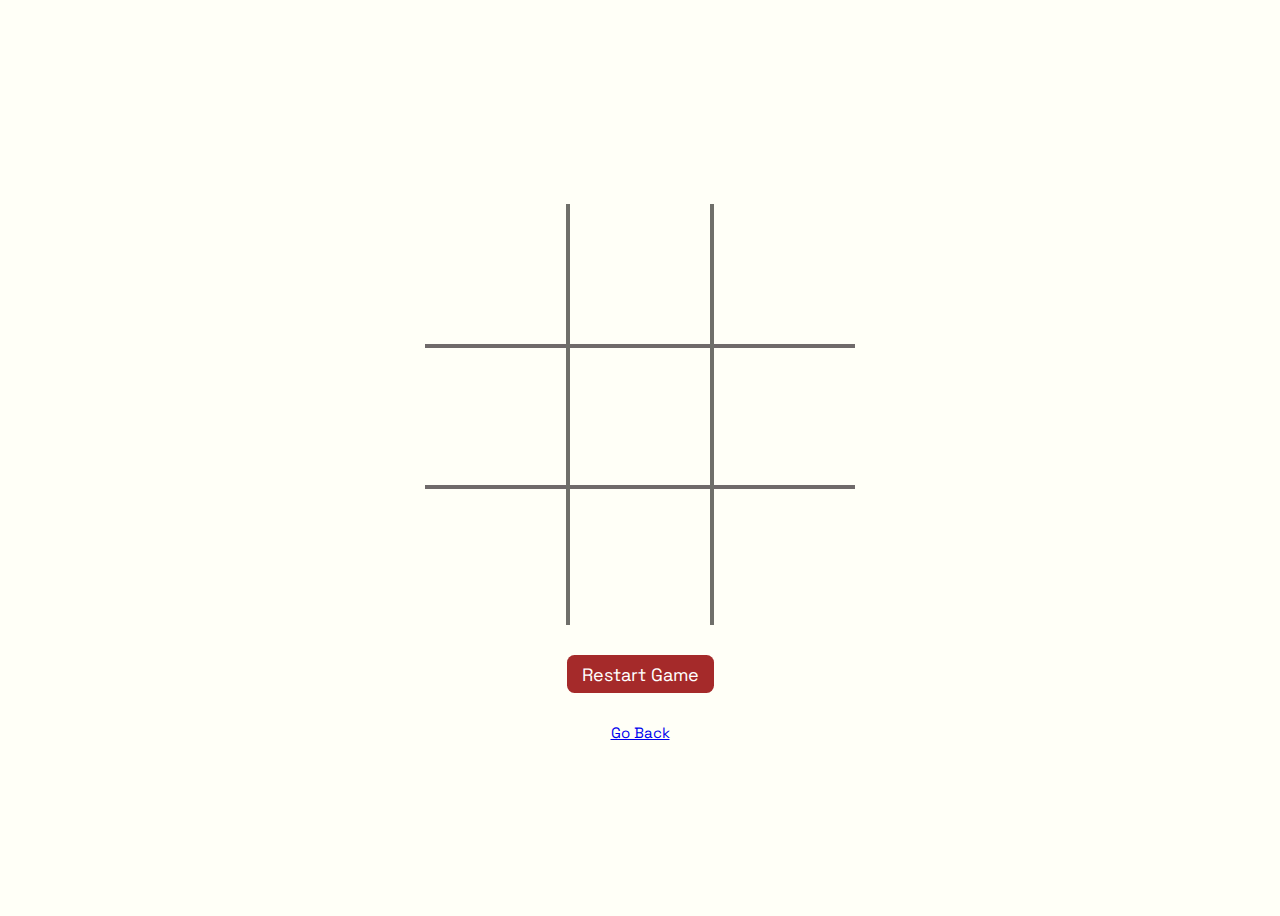
==== game.html @ 2a3d1838 "tic tac toe" ====
<!DOCTYPE html>
<html lang="en">
<head>
    <meta charset="UTF-8">
    <meta name="viewport" content="width=device-width, initial-scale=1.0">
    <title>Tic Tac Toe</title>
    <link rel="stylesheet" href="./assets/styles/style.css">
    <script src="./assets/scripts/app.js" defer></script>
</head>
<body>
    <div id="player-status"></div>
    <div id="app">
        
    </div>
    <div id="restart-btn">Restart Game</div>
    <a href="./index.html" id="go-back-btn">Go Back</a>
</body>
</html>
---- assets/styles/style.css ----
@import url('https://fonts.googleapis.com/css2?family=Space+Grotesk:wght@300..700&display=swap');

body {
    font-family:'Space Grotesk';
    display:flex;
    align-items:center;
    justify-content:center;
    height:100vh;
    flex-direction:column;
    gap:2rem;
    background:rgba(255, 255, 0, 0.03);
}

#app {
    display:grid;
    grid-template-columns:repeat(3, auto);
    grid-template-rows:repeat(3, 9.375rem);
}

.cell {
    width:9.375rem;
    height:9.375rem;
    font-size:6rem;
    display:flex;
    font-weight:300;
    align-items:center;
    justify-content: center;
    color:brown;
    /* text-shadow:4px 4px 5px rgb(111, 106, 106); */
}
.cell:hover {
    cursor:pointer;
    
}
.cell-1, .cell-4, .cell-7, .cell-2, .cell-5, .cell-8 {
    border-right:4px solid rgb(111, 111, 106);
}

.cell-1, .cell-2, .cell-3, .cell-4, .cell-5, .cell-6 {
    border-bottom:4px solid rgb(111, 106, 106);
}

#player-status {
    color:brown;
    font-size:2.5rem;

}

#restart-btn {
    background-color:brown;
    color:white;
    padding:0.5rem 1rem;
    border-radius:0.5rem;
    font-size:1.2rem;
    cursor:pointer;
}

#restart-btn:hover {
    background-color:rgba(165, 42, 42, 0.69);

}

form {
    font-size:2.5rem;
    background-color:azure;
    padding:2rem;
    display:flex;
    flex-direction:column;
    gap:2rem;
}

form input {
    font-size:2.5rem;
    width:100%;
    height:2.8rem;
}

form input[type="submit"] {
    background-color:green;
    border:none;
    font-size:2.5rem;
    color:white;
    width:fit-content;
    border-radius:1rem;
    height:fit-content;
    align-self:center;
    padding:0.5rem 1rem;
    cursor:pointer;
    text-decoration:none;
}

@media screen and (min-width:320px) and (max-width:480px) {
    html {
        font-size:9px;
    }
}
@media screen and (min-width:481px){
    html {
        font-size:15px;
    }
}
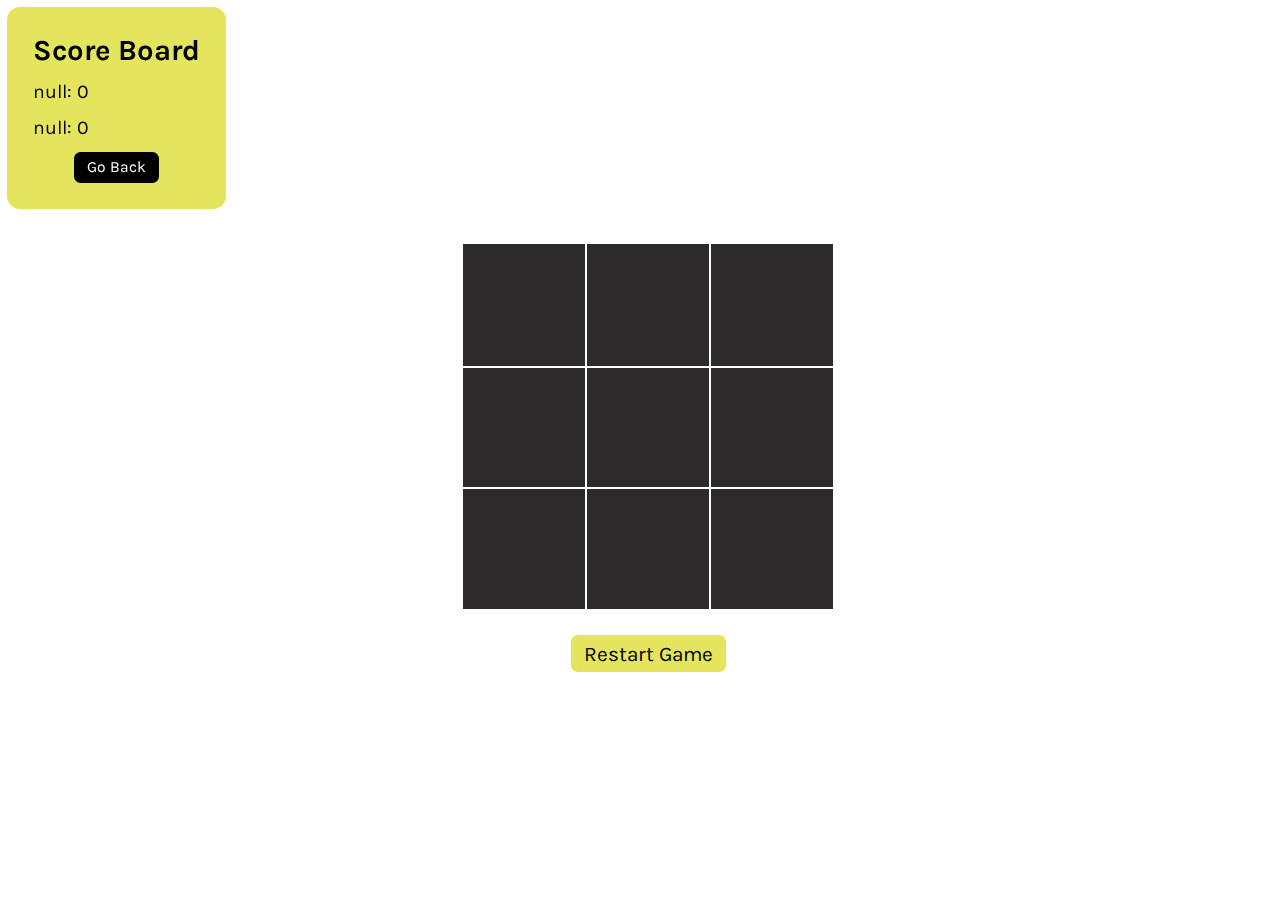
==== commit 37d93f10: "tic tac toe" ====
--- a/game.html
+++ b/game.html
@@ -8,11 +8,22 @@
     <script src="./assets/scripts/app.js" defer></script>
 </head>
 <body>
-    <div id="player-status"></div>
+    <div class="score-board">
+        <h2>Score Board</h2>
+        <div class="player-1-score"></div>
+        <div class="player-2-score"></div>
+        <a href="./index.html" id="go-back-btn">Go Back</a>
+    </div>
     <div id="app">
         
     </div>
     <div id="restart-btn">Restart Game</div>
-    <a href="./index.html" id="go-back-btn">Go Back</a>
+    <div id="player-status"></div>
+    <!-- <div class="ballon-1 ballon"></div>
+    <div class="ballon-2 ballon"></div>
+    <div class="ballon-3 ballon"></div>
+    <div class="ballon-4 ballon"></div>
+    <div class="ballon-5 ballon"></div> -->
+    <!-- <input type="color" name="change-theme" id="theme"> -->
 </body>
 </html>--- a/assets/styles/style.css
+++ b/assets/styles/style.css
@@ -1,20 +1,62 @@
 @import url('https://fonts.googleapis.com/css2?family=Space+Grotesk:wght@300..700&display=swap');
+@import url('https://fonts.googleapis.com/css2?family=Karla:ital,wght@0,200..800;1,200..800&display=swap');
 
 body {
-    font-family:'Space Grotesk';
+    font-family:'Karla';
     display:flex;
     align-items:center;
     justify-content:center;
     height:100vh;
+    width:100vw;
     flex-direction:column;
+    color:white;
     gap:2rem;
-    background:rgba(255, 255, 0, 0.03);
-}
-
+    /* background-image: url(https://images.pexels.com/photos/163036/mario-luigi-yoschi-figures-163036.jpeg?auto=compress&cs=tinysrgb&w=1260&h=750&dpr=1); */
+    background-repeat: no-repeat;
+background-size: cover;
+background-position: center;
+}
+
+#go-back-btn {
+    align-self:center;
+    color:#fff;
+    text-decoration:none;
+    background-color:black;
+    font-size:1.2rem;
+    padding:0.5rem 1rem;
+    border-radius:0.5rem;
+}
+
+#go-back-btn:hover {
+    opacity:0.8;
+}
+.score-board {
+    display:flex;
+    flex-direction:column;
+    gap:1rem;
+    font-size:1.5rem;
+    color:black;
+    padding:2rem;
+    position:fixed;
+    top:0;left:0;
+    background-color: rgba(221, 221, 53, 0.8);
+    border-radius:1rem;
+    margin: 0.5rem 0 0 0.5rem;
+}
+
+.score-board h2 {
+    padding:0;
+    margin:0;
+}
 #app {
     display:grid;
     grid-template-columns:repeat(3, auto);
     grid-template-rows:repeat(3, 9.375rem);
+    margin:0 auto;
+    /* background:rgba(221, 221, 53, 0.8); */
+    background-color:rgb(44, 42, 42);
+    max-width:900px;
+    /* color: white; */
 }
 
 .cell {
@@ -22,41 +64,48 @@
     height:9.375rem;
     font-size:6rem;
     display:flex;
-    font-weight:300;
+    /* font-weight:900; */
     align-items:center;
     justify-content: center;
-    color:brown;
-    /* text-shadow:4px 4px 5px rgb(111, 106, 106); */
+    /* text-shadow:2px -2px 2px rgb(250, 250, 244); */
+    font-family: 'Space Grotesk';
+    /* color:black; */
+    color:rgba(221, 221, 53, 1);
 }
 .cell:hover {
     cursor:pointer;
     
 }
 .cell-1, .cell-4, .cell-7, .cell-2, .cell-5, .cell-8 {
-    border-right:4px solid rgb(111, 111, 106);
+    border-right:2px solid white;
 }
 
 .cell-1, .cell-2, .cell-3, .cell-4, .cell-5, .cell-6 {
-    border-bottom:4px solid rgb(111, 106, 106);
+    border-bottom:2px solid white;
 }
 
 #player-status {
-    color:brown;
-    font-size:2.5rem;
+    position:fixed;
+    right:2rem;
+    top:2rem;
+    font-size:3rem;
+    font-weight:bold;
+    color:black;
 
 }
 
 #restart-btn {
-    background-color:brown;
-    color:white;
+    background-color:rgba(221, 221, 53, 0.8);
+    color:black;
     padding:0.5rem 1rem;
     border-radius:0.5rem;
-    font-size:1.2rem;
+    font-size:1.6rem;
     cursor:pointer;
+    text-align: center;
 }
 
 #restart-btn:hover {
-    background-color:rgba(165, 42, 42, 0.69);
+    opacity:0.8;
 
 }
 
@@ -89,6 +138,74 @@
     text-decoration:none;
 }
 
+.ballon {
+    border-radius: 50%;
+    position:fixed;
+    z-index:-1;
+}
+
+.ballon-1 {
+    top:0;
+    left:0;
+    width:200px;
+    height:200px;
+    background-color: red;
+    animation: bounce 1s ease-in-out 0s infinite forwards;
+}
+.ballon-2 {
+    bottom:0;right:5%;
+    width:300px;
+    height:300px;
+    background-color: blue;
+    animation: bounce 2s ease-in-out 0s infinite forwards;
+
+}
+.ballon-3 {
+    bottom:0;
+    left:5%;
+    width:400px;
+    height:400px;
+    animation: bounce 3s ease-in-out 0s infinite forwards;
+
+    background-color: purple;
+}
+.ballon-4 {
+    top:0;
+    left:10%;
+    width:500px;
+    height:500px;
+    animation: bounce 5s ease-in-out 0s infinite forwards;
+
+    background-color: violet;
+}
+.ballon-5 {
+    top:0;
+    left:25%;
+    width:100px;
+    height:100px;
+    background-color: wheat;
+    animation: bounce 4s ease-in-out 0s infinite forwards;
+
+}
+
+#theme {
+    position:fixed;
+    width:50px;
+    height:350px;
+    top:25%;
+    right:10%;
+}
+
+
+@keyframes bounce {
+    from {
+        transform:translateY(0%);
+    }
+    to {
+        transform:translateY(80%);
+    }
+    
+}
 @media screen and (min-width:320px) and (max-width:480px) {
     html {
         font-size:9px;
@@ -96,6 +213,6 @@
 }
 @media screen and (min-width:481px){
     html {
-        font-size:15px;
+        font-size:13px;
     }
 }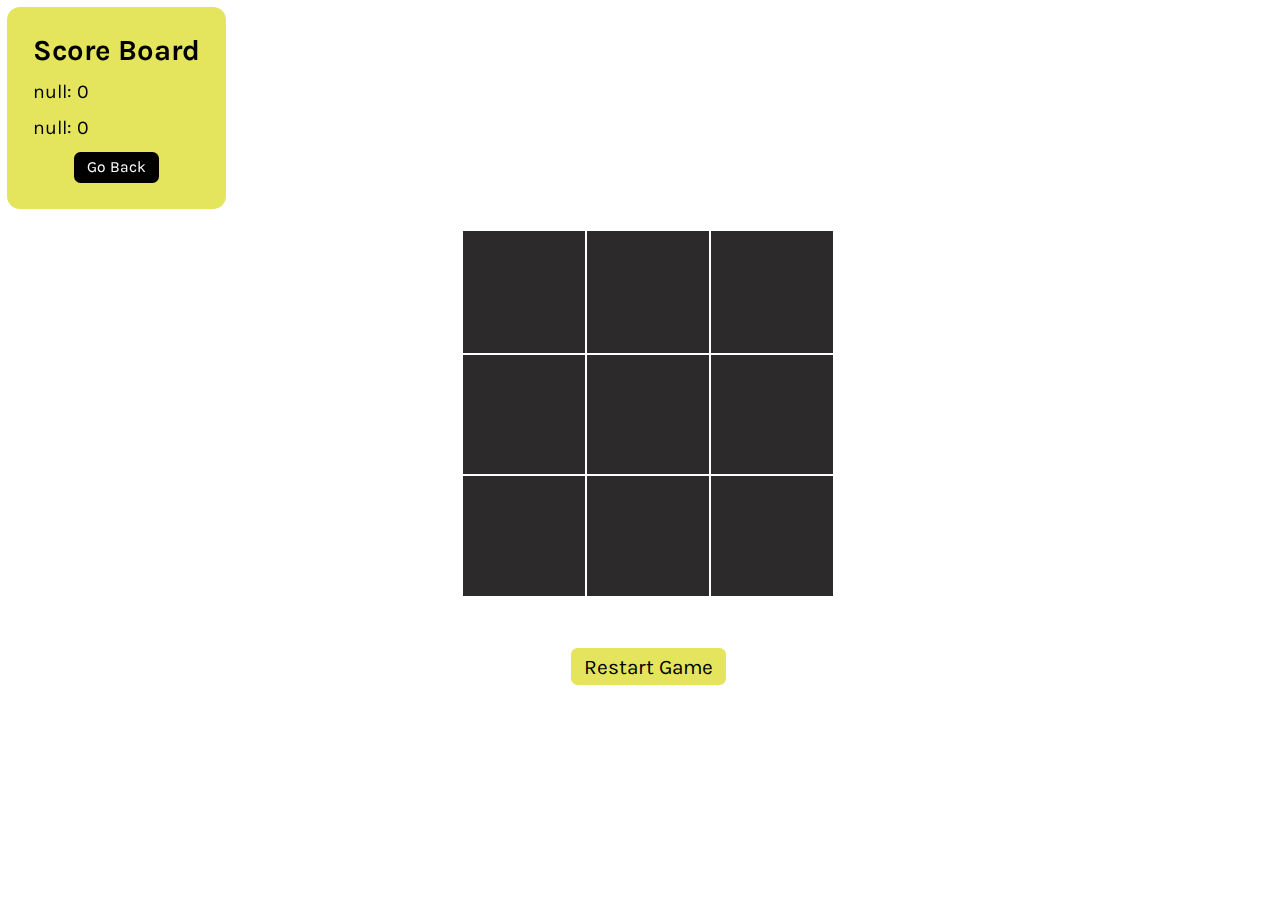
==== commit 54f3a47f: "tic tac toe" ====
--- a/game.html
+++ b/game.html
@@ -17,13 +17,7 @@
     <div id="app">
         
     </div>
+    <div id="player-status"></div>
     <div id="restart-btn">Restart Game</div>
-    <div id="player-status"></div>
-    <!-- <div class="ballon-1 ballon"></div>
-    <div class="ballon-2 ballon"></div>
-    <div class="ballon-3 ballon"></div>
-    <div class="ballon-4 ballon"></div>
-    <div class="ballon-5 ballon"></div> -->
-    <!-- <input type="color" name="change-theme" id="theme"> -->
 </body>
 </html>--- a/assets/styles/style.css
+++ b/assets/styles/style.css
@@ -85,9 +85,6 @@
 }
 
 #player-status {
-    position:fixed;
-    right:2rem;
-    top:2rem;
     font-size:3rem;
     font-weight:bold;
     color:black;
@@ -115,6 +112,7 @@
     padding:2rem;
     display:flex;
     flex-direction:column;
+    color:black;
     gap:2rem;
 }
 
@@ -136,56 +134,6 @@
     padding:0.5rem 1rem;
     cursor:pointer;
     text-decoration:none;
-}
-
-.ballon {
-    border-radius: 50%;
-    position:fixed;
-    z-index:-1;
-}
-
-.ballon-1 {
-    top:0;
-    left:0;
-    width:200px;
-    height:200px;
-    background-color: red;
-    animation: bounce 1s ease-in-out 0s infinite forwards;
-}
-.ballon-2 {
-    bottom:0;right:5%;
-    width:300px;
-    height:300px;
-    background-color: blue;
-    animation: bounce 2s ease-in-out 0s infinite forwards;
-
-}
-.ballon-3 {
-    bottom:0;
-    left:5%;
-    width:400px;
-    height:400px;
-    animation: bounce 3s ease-in-out 0s infinite forwards;
-
-    background-color: purple;
-}
-.ballon-4 {
-    top:0;
-    left:10%;
-    width:500px;
-    height:500px;
-    animation: bounce 5s ease-in-out 0s infinite forwards;
-
-    background-color: violet;
-}
-.ballon-5 {
-    top:0;
-    left:25%;
-    width:100px;
-    height:100px;
-    background-color: wheat;
-    animation: bounce 4s ease-in-out 0s infinite forwards;
-
 }
 
 #theme {
